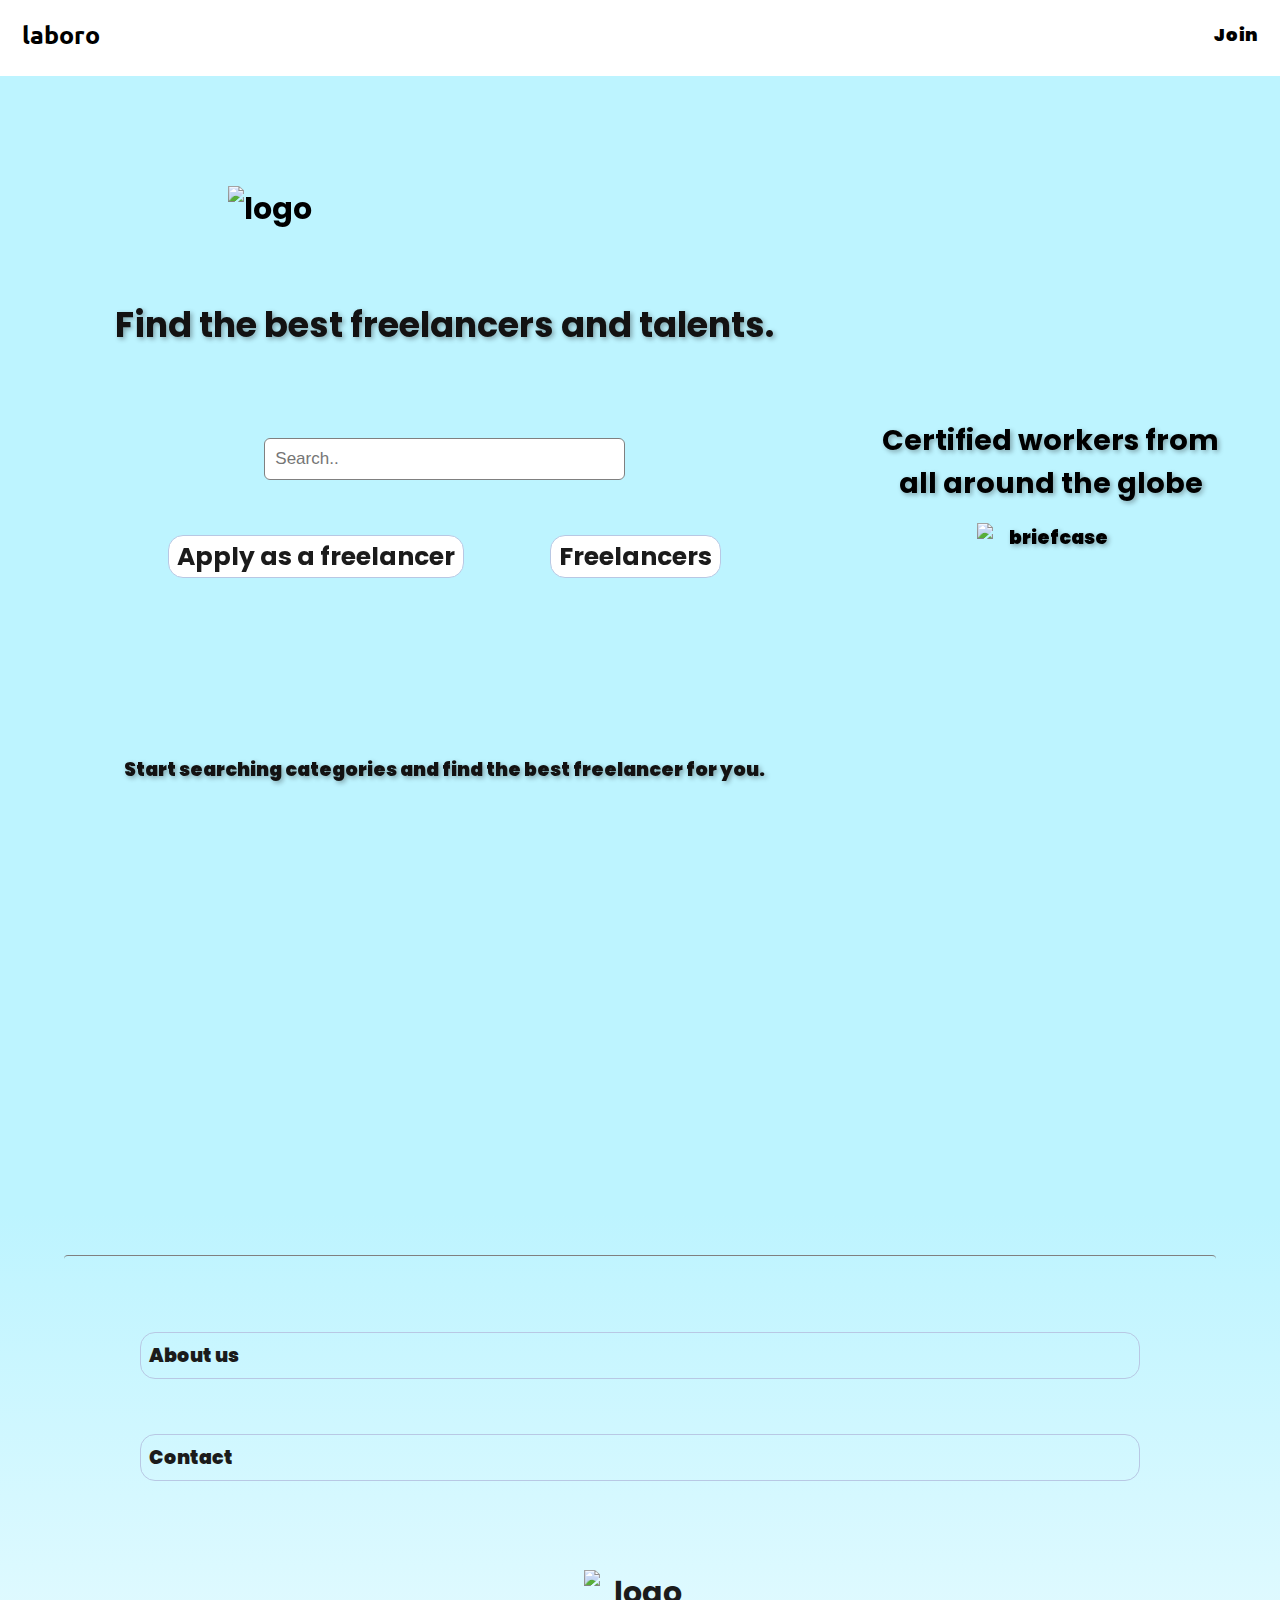
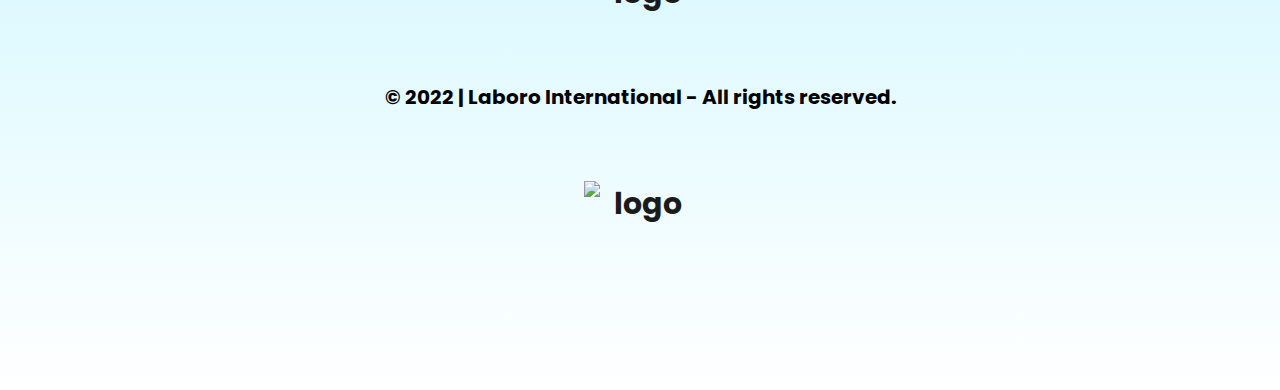
==== index.html @ 12603d4f "Commit n°4 - Major changes - Últimos retoques y añadidos animados" ====
<!DOCTYPE html>
<html lang="en">
<head>
    <meta charset="UTF-8">
    <meta http-equiv="X-UA-Compatible" content="IE=edge">
    <meta name="viewport" content="width=device-width, initial-scale=1.0">
    <link rel="stylesheet" href="./estilos/estilo.css">
    <link href="https://unpkg.com/aos@2.3.1/dist/aos.css" rel="stylesheet">
    <title>Document</title>
</head>
<body>



        <header class="header">
            <nav>
                <ul>
                <li>
                    <a href="index.html" class="logo">laboro</a>
                </li>
               <!-- Enlace interno 'ir al Footer' eliminado por temas estéticos y de comodidad. -->
               <div class="header-right">
                <li>
                     <a class="join" href="./page sections/join.html">Join</a>
                </li>
               </div>
               </ul> 

           </nav>
        </header>

<div class="contenedor">
            
        <main class="contenido">


            
            <figure data-aos="fade-right"
            data-aos-easing="linear"
            data-aos-duration="1100">
            
                <img class="logoLaboro" src="./images/noname.png" alt="logo">
  
           </figure>
  


            <h1 data-aos="fade-right"
            data-aos-easing="linear"
            data-aos-duration="1650" class="mainText">Find the best freelancers and talents. </h1>



            <div data-aos="fade-right"
            data-aos-easing="linear"
            data-aos-duration="1950">

                <form class="searchbar" action="action_page.php">
                <input type="text" placeholder="Search.." name="search">
                </form>

            </div>


            <div class="align-one">
                <div data-aos="fade-right"
                data-aos-easing="linear"
                data-aos-duration="2450" class="mainButtons">

                    <nav>
                        <ul>

                             <li>
                             <a class="hiring" href="./page sections/signup.html">Apply as a freelancer</a>
                             </li>
                             <li>
                             <a class="freelancers" href="./page sections/freelancers.html">Freelancers</a>
                             </li>

                        </ul>

                    </nav>

            </div>




            <p data-aos="fade-down"
            data-aos-easing="linear"
            data-aos-duration="1000" class="textAreaSearchBar">
    
                Start searching categories and find the best freelancer for you.

             </p>

        </main>

    
        <aside class="sidebar">
            <h2 data-aos="fade-down"
            data-aos-easing="linear"
            data-aos-duration="1500">Certified workers from all around the globe</h2>

            <img data-aos="fade-zoom-in"
            data-aos-easing="ease-in-back"
            data-aos-delay="1100"
            data-aos-offset="0" class="sidebarPng" src="./images/sidebar.index.png.png" alt="briefcase">

        </aside>

        <div data-aos="fade-up"
        data-aos-duration="1400" class="widgets widget-1"> <h3 class="widgetTitles">Find</h3> 

        <h4 class="widgetTexts">All kinds of professionals are enlisted in our community, so you can find them anytime!</h4>
        
            <img class="widgetIcons" src="./images/search.png" alt="search.icon">

        </div>


        <div data-aos="fade-up"
        data-aos-duration="1600" class="widgets widget-2"> <h3 class="widgetTitles">Work</h3> 
        
        <h4 class="widgetTexts">In our community we present to you any job offer posted by our members, apply and find the job of your dreams!</h4>
            <img class="widgetIcons" src="./images/work.png" alt="work.icon">
        
        </div>

        <div data-aos="fade-up" 
        data-aos-duration="1800" class="widgets widget-3"> <h3 class="widgetTitles">Contract</h3> 
        
        <h4 class="widgetTexts">Start looking for anyone you want to hire in our categories. Everyone's listing their capabilities for you to check!</h4>
            <img class="widgetIcons" src="./images/contract.png" alt="contract.icon">

        </div>



        <footer class="footer">

            <nav>
    
                <ul>
                    <li>
                        <a href="./page sections/about.html">About us</a>
                    </li>
                    <li>
                        <a href="./page sections/contact.html">Contact</a>
                    </li>
                </ul>
            </nav>
       
    
        <a href="./page sections/join.html"><img class="logoFooter" src="./images/logofooter.png" alt="logo footer"></a>
    
        <p class="footerCompany">© 2022 | Laboro International - All rights reserved. </p>
    
                        <!-- Enlace interactivo -->
    
        <a href="https://www.coderhouse.com"><img class="logoFooter" src="./images/logocoder.png" alt="logo coder"></a>
    
    </footer>

    </div>

<!-- SCRIPTS ANIMACIONES -->
    
    <script src="https://unpkg.com/aos@2.3.1/dist/aos.js"></script>
    <script>
      AOS.init();
    </script>

</body>
</html>
---- estilos/estilo.css ----
@import url('https://fonts.googleapis.com/css2?family=Poppins:wght@100&family=Ubuntu:wght@300&display=swap');

* {
    margin: 0;
    padding: 0;
}



body {
    background: rgb(255, 255, 255);
    background: linear-gradient(0deg, rgba(255, 255, 255, 1) 0%, rgba(189, 244, 255, 1) 39%, rgba(189, 244, 255, 1) 87%);
    font-family: 'Poppins', sans-serif;
    font-weight: bolder;
}



/* GRIDS BASE INDEX */

.contenedor {
    width: 90%;
    max-width: 1500px;
    margin: 20px auto;
    display: grid;
    grid-gap: 20px;
    grid-template-columns: repeat(3, 1fr);
    grid-template-rows: repeat(5, auto);

    grid-template-areas: "header header header"
        "contenido contenido contenido"
        "sidebar sidebar sidebar"
        "widget-1 widget-2 widget-3"
        "footer footer footer";

}

/* ÁREA PERSONALIZACIÓN GENERAL */

.contenedor>div,
.contenedor .sidebar,
.contenedor .footer,
.contenedor .contenido {
    background: white;
    padding: 20px;
    border-radius: 4px;
}

a {
    text-decoration: none;
    color: rgb(27, 27, 27);
}

li {
    display: inline-block;
    list-style-type: none;
}

/* ÁREA PERSONALIZACIÓN HEADER */

.header {
    background: #ffffff;
    color: rgb(0, 0, 0);
    position: sticky;

}




.header a {
    float: left;
    color: black;
    text-align: center;
    padding: 12px;
    text-decoration: none;
    font-family: 'Poppins', sans-serif;
    font-weight: bolder;
    font-size: 18px;
    line-height: 25px;
    border-radius: 4px;
    transition-duration: 0.4s;
}

.header a.logo {
    font-family: 'Ubuntu', sans-serif;
    font-size: 25px;
    font-weight: bolder;
}

.header a.join:hover {
    background-color: #ddd;
    color: black;
}

.header-right {
    float: right;
}


header nav ul li a {
    text-decoration: none;
    font-size: 20px;
    color: black;
    padding: 30px;
    margin: 10px;
    position: sticky;
}

header nav ul li {
    display: inline-block;
    background-color: white
}


/* ÁREA PERSONALIZACIÓN CONTENIDO */

.contenedor .contenido {
    grid-area: contenido;
    background: none;
}

.mainText {
    font-size: 35px;
    color: rgb(19, 18, 18);
    font-family: 'Poppins', sans-serif;
    padding: 15px;
    margin-top: 5%;
    margin-bottom: 10%;
    text-align: center;
    text-shadow: 2px 2px 5px rgba(0, 0, 0, 0.329);
}

.textAreaSearchBar {
    color: rgb(19, 18, 18);
    padding: 15px;
    font-family: 'Poppins', sans-serif;
    font-size: 19px;
    font-weight: 900;
    margin-bottom: 5%;
    margin-top: 7%;
    text-align: center;
    text-shadow: 2px 2px 5px rgba(0, 0, 0, 0.329);


}

main nav div ul li a {
    text-decoration: none;
}

.logoLaboro {
    margin-top: 7%;
    margin-bottom: 7%;
    margin-left: auto;
    margin-right: auto;
    display: block;
    width: 30%;
}


form.searchbar input[type=text] {
    padding: 10px;
    font-size: 17px;
    border: 1px solid grey;
    width: 30%;
    background: #ffffff;
    margin-left: auto;
    margin-right: auto;
    display: block;
}

.freelancers {
    background-color: #ffffff;
    text-align: center;
    padding: 8px;
    text-decoration: none;
    font-size: 25px;
    line-height: 25px;
    border: 1px solid rgb(184, 200, 228);
    border-radius: 15px;
    margin: 40px;
    display: flex;
    transition-duration: 0.4s;
}

.hiring {
    background-color: #ffffff;
    text-align: center;
    padding: 8px;
    text-decoration: none;
    font-size: 25px;
    line-height: 25px;
    border: 1px solid rgb(184, 200, 228);
    border-radius: 15px;
    margin: 40px;
    display: flex;
    transition-duration: 0.4s;
}

.freelancers:hover {
    background-color: rgb(210, 211, 226);
    color: black;
}

.hiring:hover {
    background-color: rgb(210, 211, 226);
    color: black;
}

.mainButtons {
    list-style-type: none;
    font-size: 27px;
    color: rgb(24, 23, 23);
    font-family: 'Poppins', sans-serif;
    padding-bottom: 10%;
    text-align: center;
    margin-top: 2%;
    font-weight: bold;
    display: flex;
    justify-content: center;
    flex-direction: column;

}

.about {
    font-size: 24px;
}


/* ÁREA PERSONALIZACIÓN SIDEBAR */


.contenedor .sidebar {
    background: none;
    text-align: center;
    display: flex;
    align-items: center;
    justify-content: center;
    flex-direction: column;
    min-height: 100px;
    grid-area: sidebar;
    font-family: 'Poppins', sans-serif;
    font-size: 19px;
    font-weight: 900;
    text-shadow: 2px 2px 5px rgba(0, 0, 0, 0.329);

}

.sidebarPng {
    display: block;
    width: 40%;
    margin-bottom: 0;
    align-self: center;
    margin-top: 5%;
}


/* ÁREA PERSONALIZACIÓN WIDGETS */

.contenedor .widget-1,
.contenedor .widget-2,
.contenedor .widget-3 {
    background: #ffffff98;
    color: rgb(255, 255, 255);
    height: 320px;
    text-align: center;
    display: flex;
    align-items: center;
    justify-content: center;
    flex-direction: column;
    font-family: 'Poppins', sans-serif;
    font-size: 19px;
    font-weight: 900;
    text-shadow: 2px 2px 5px rgba(0, 0, 0, 0.329);
    transition-duration: 0.7s;
    


}

.contenedor .widget-1 {
    background: #f56ad9;

}

.contenedor .widget-2 {
    background: #81f081;

}

.contenedor .widget-3 {
    background: #cec437;

}

.contenedor .widgetTexts{
    margin-bottom: 30px;
}

.contenedor .widgetTitles{
    font-size: 50px;
}

.contenedor .widget-1 {
    grid-area: widget-1;
    display: flex;
    align-items: center;
    justify-content: center;
}

.contenedor .widget-2 {
    grid-area: widget-2;
    display: flex;
    align-items: center;
    justify-content: center;
}

.contenedor .widget-3 {
    grid-area: widget-3;
    display: flex;
    align-items: center;
    justify-content: center;
}





/* ÁREA PERSONALIZACIÓN FOOTER */

.contenedor .footer {
    grid-area: footer;
    background: none;
    border-top: gray 1px solid;
}

footer nav ul li {
    display: inline-block;
    list-style-type: none;
    font-size: 20px;
    color: gray;
    margin: 5%;
    font-family: 'Poppins', sans-serif;
    font-size: 19px;
    font-weight: 900;
    border: 1px solid rgb(184, 200, 228);
    padding: 8px;
    border-radius: 15px;
    display: flex;
    text-align: center;
    transition-duration: 0.4s;

}

footer nav ul li:hover {
    background-color: rgb(210, 211, 226);
    color: black;
    transform: scale(1);
}

footer {
    margin-bottom: 5%;
    display: flex;
    justify-content: center;
    flex-direction: column;
    text-align: center;
}

.footerCompany {
    text-align: center;
    font-size: 20px;
    padding: 20px;
    margin-top: 0px;
    margin-bottom: 15px;
}

.logoFooter {
    display: block;
    max-width: 10%;
    max-height: 40%;
    margin-left: auto;
    margin-right: auto;
    width: 100%;
    margin-bottom: 0;
    align-self: center;
    margin-top: 3%;
}

/* ÁREA PERSONALIZACIÓN FORMS, SEARCHBARS, CONTENEDORES, ETC */

input[type=text],
select,
textarea {
    width: 100%;
    padding: 20px;
    border: 1px solid #ccc;
    border-radius: 6px;
    box-sizing: border-box;
    margin-top: 6px;
    margin-bottom: 16px;
    font-size: 16px;
}

input[type=submit] {
    background-color: #449dd1;
    color: white;
    padding: 12px 20px;
    border: none;
    border-radius: 4px;
    transition-duration: 0.4s;
}

input[type=submit]:hover {
    background-color: #3a84af;
}


.container {
    /* All containers */
    border-radius: 5px;
    background-color: #f2f2f2;
    padding: 20px;
    text-align: center;
    margin: 7% 35%;
    box-shadow: 10px 10px 5px 1px rgba(0, 0, 0, 0.199);
}

.formsLabels {
    font-family: 'Poppins', sans-serif;
    font-weight: 900;
    font-size: 32px;
}

.textForms {
    color: rgb(19, 18, 18);
    padding: 15px;
    margin-bottom: 0;
    margin-top: 5%;
    text-align: center;
    text-shadow: 2px 2px 5px rgba(0, 0, 0, 0.329);
}

/* Searchbar Style */



form.searchbar input[type=text] {
    padding: 10px;
    font-size: 17px;
    border: 1px solid grey;
    width: 50%;
    background: #ffffff;
    margin-left: auto;
    margin-right: auto;
    display: block;
}

/* Join style */

input[type=text],
input[type=password] {
    width: 100%;
    padding: 12px 20px;
    margin: 8px 0;
    display: inline-block;
    border: 1px solid #ccc;
    box-sizing: border-box;
}

button {
    background-color: #449dd1;
    color: white;
    padding: 14px 20px;
    margin: 8px 0;
    border: 1px solid #449dd1;
    border-radius: 5px;
    width: 100%;
    transition-duration: 0.4s;
}

button:hover {
    opacity: 0.8;
}

.joinLabels {
    font-family: 'Poppins', sans-serif;
    font-size: 19px;
    font-weight: 900;
}

.remember {
    font-family: 'Poppins', sans-serif;
    font-size: 19px;
    font-weight: 900;
    align-self: center;
    margin-bottom: 10%;
}

.logoJoin,
.logoRegister {
    display: block;
    max-width: 20%;
    max-height: 40%;
    margin-left: auto;
    margin-right: auto;
    width: 50%;
    margin-bottom: 14%;
    align-self: center;
    margin-top: 3%;
}

.register,
.sign {
    text-decoration: underline 1px rgb(155, 155, 155);
}

.textLogin,
.textRegister {
    color: rgb(19, 18, 18);
    padding: 15px;
    margin-bottom: 5%;
    margin-top: 0;
    text-align: center;
    text-shadow: 2px 2px 5px rgba(0, 0, 0, 0.329);
    font-family: 'Poppins', sans-serif;
    font-size: 19px;
    font-weight: 900;
}


/* Register style */

.registerLabel {
    font-family: 'Poppins', sans-serif;
    font-size: 19px;
    font-weight: 900;
    font-style: normal;
}


/* MEDIA QUERIES INDEX*/


/* Mobile */

@media (max-width: 768px) {

    .contenedor {
        grid-template-areas: "header header header"
            "contenido contenido contenido"
            "sidebar sidebar sidebar"
            "widget-1 widget-1 widget-1"
            "widget-2 widget-2 widget-2"
            "widget-3 widget-3 widget-3"
            "footer footer footer";

        font-size: 30px;


    }


    .widgetIcons {
        width: 20%;
    }

}

/* Tablet */

@media (min-width: 769px) and (max-width: 1023px) {

    .contenedor {
        grid-template-areas: "header header header"
            "contenido contenido contenido"
            "sidebar sidebar sidebar"
            "widget-1 widget-2 widget-3"
            "footer footer footer";

        font-size: 30px;
    }



    .indexSidebarPng {
        width: 30%;
    }




    .widgetIcons {
        width: 60%;
    }


}

/* pc */

@media screen and (min-width: 1024px) {

    .contenedor {
        grid-template-columns: repeat(3, 3fr);

        grid-template-areas: "header header header"
            "contenido contenido sidebar"
            "widget-1 widget-2 widget-3"
            "footer footer footer";

        font-size: 30px;
    }



    .contenedor .sidebar {
        width: 100%;


    }



    .logoLaboro {
        width: 60%;
    }

    .widgetIcons {
        width: 20%;
    }


}
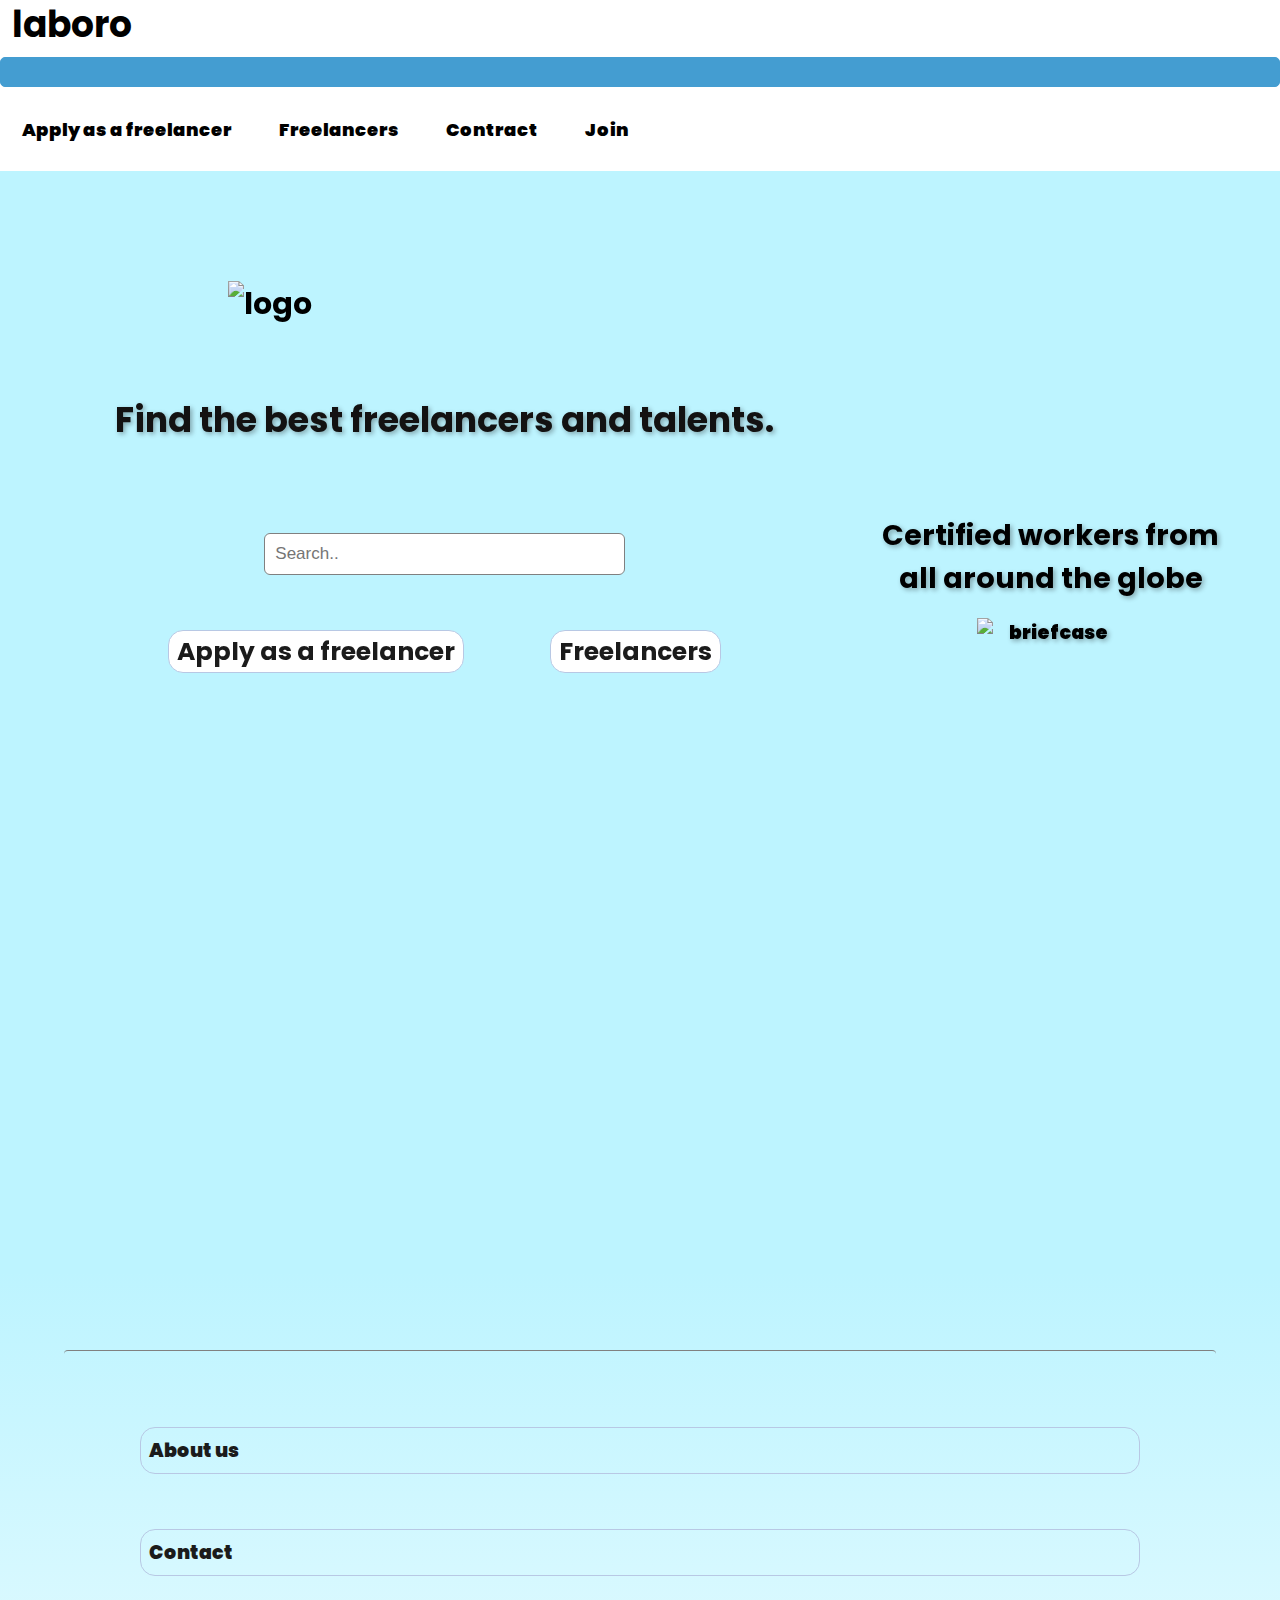
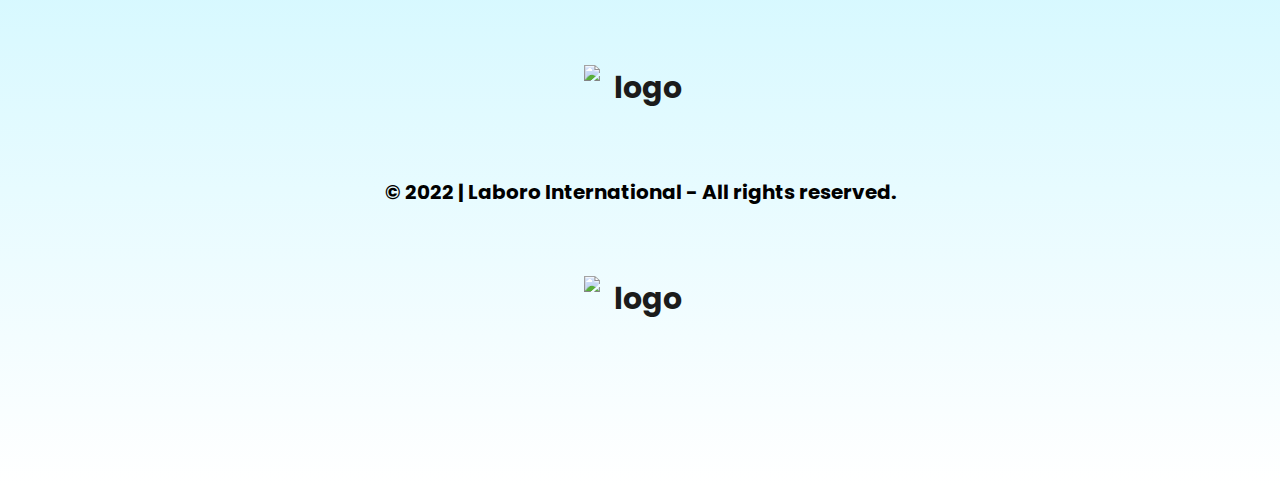
==== commit 8717e54c: "Fixes 2 - Ruteo adicional" ====
--- a/index.html
+++ b/index.html
@@ -4,6 +4,8 @@
     <meta charset="UTF-8">
     <meta http-equiv="X-UA-Compatible" content="IE=edge">
     <meta name="viewport" content="width=device-width, initial-scale=1.0">
+    <!-- CDN BS -->
+    <link href="https://cdn.jsdelivr.net/npm/bootstrap@5.1.3/dist/css/bootstrap.min.css" rel="stylesheet" integrity="sha384-1BmE4kWBq78iYhFldvKuhfTAU6auU8tT94WrHftjDbrCEXSU1oBoqyl2QvZ6jIW3" crossorigin="anonymous">
     <link rel="stylesheet" href="./estilos/estilo.css">
     <link href="https://unpkg.com/aos@2.3.1/dist/aos.css" rel="stylesheet">
     <title>Document</title>
@@ -12,22 +14,32 @@
 
 
 
-        <header class="header">
-            <nav>
-                <ul>
-                <li>
-                    <a href="index.html" class="logo">laboro</a>
-                </li>
-               <!-- Enlace interno 'ir al Footer' eliminado por temas estéticos y de comodidad. -->
-               <div class="header-right">
-                <li>
-                     <a class="join" href="./page sections/join.html">Join</a>
-                </li>
-               </div>
-               </ul> 
-
-           </nav>
-        </header>
+  <header class="header">
+    <nav class="navbar navbar-expand-lg navbar-light bg-light">
+     <div class="container-fluid">
+       <a class="navbar-brand" href="index.html"><h1 class="logo">laboro</h1></a>
+       <button class="navbar-toggler" type="button" data-bs-toggle="collapse" data-bs-target="#navbarNav" aria-controls="navbarNav" aria-expanded="false" aria-label="Toggle navigation">
+         <span class="navbar-toggler-icon"></span>
+       </button>
+       <div class="collapse navbar-collapse" id="navbarNav">
+         <ul class="navbar-nav">
+           <li class="nav-item">
+             <a class="nav-link" href="./page_sections/signup.html">Apply as a freelancer</a>
+           </li>
+           <li class="nav-item">
+             <a class="nav-link" href="./page_sections/freelancers.html">Freelancers</a>
+           </li>
+           <li class="nav-item">
+            <a class="nav-link" href="./page_sections/hiring.html">Contract</a>
+           </li>
+           <li class="nav-item">
+            <a class="nav-link" href="./page_sections/join.html">Join</a>
+           </li>
+         </ul>
+       </div>
+     </div>
+   </nav>
+ </header>
 
 <div class="contenedor">
             
@@ -71,10 +83,10 @@
                         <ul>
 
                              <li>
-                             <a class="hiring" href="./page sections/signup.html">Apply as a freelancer</a>
+                             <a class="hiring" href="./page_sections/signup.html">Apply as a freelancer</a>
                              </li>
                              <li>
-                             <a class="freelancers" href="./page sections/freelancers.html">Freelancers</a>
+                             <a class="freelancers" href="./page_sections/freelancers.html">Freelancers</a>
                              </li>
 
                         </ul>
@@ -143,16 +155,16 @@
     
                 <ul>
                     <li>
-                        <a href="./page sections/about.html">About us</a>
+                        <a href="./page_sections/about.html">About us</a>
                     </li>
                     <li>
-                        <a href="./page sections/contact.html">Contact</a>
+                        <a href="./page_sections/contact.html">Contact</a>
                     </li>
                 </ul>
             </nav>
        
     
-        <a href="./page sections/join.html"><img class="logoFooter" src="./images/logofooter.png" alt="logo footer"></a>
+        <a href="./page_sections/join.html"><img class="logoFooter" src="./images/logofooter.png" alt="logo footer"></a>
     
         <p class="footerCompany">© 2022 | Laboro International - All rights reserved. </p>
     
@@ -171,5 +183,7 @@
       AOS.init();
     </script>
 
+<script src="https://cdn.jsdelivr.net/npm/bootstrap@5.1.3/dist/js/bootstrap.bundle.min.js" integrity="sha384-ka7Sk0Gln4gmtz2MlQnikT1wXgYsOg+OMhuP+IlRH9sENBO0LRn5q+8nbTov4+1p" crossorigin="anonymous"></script>
+
 </body>
 </html>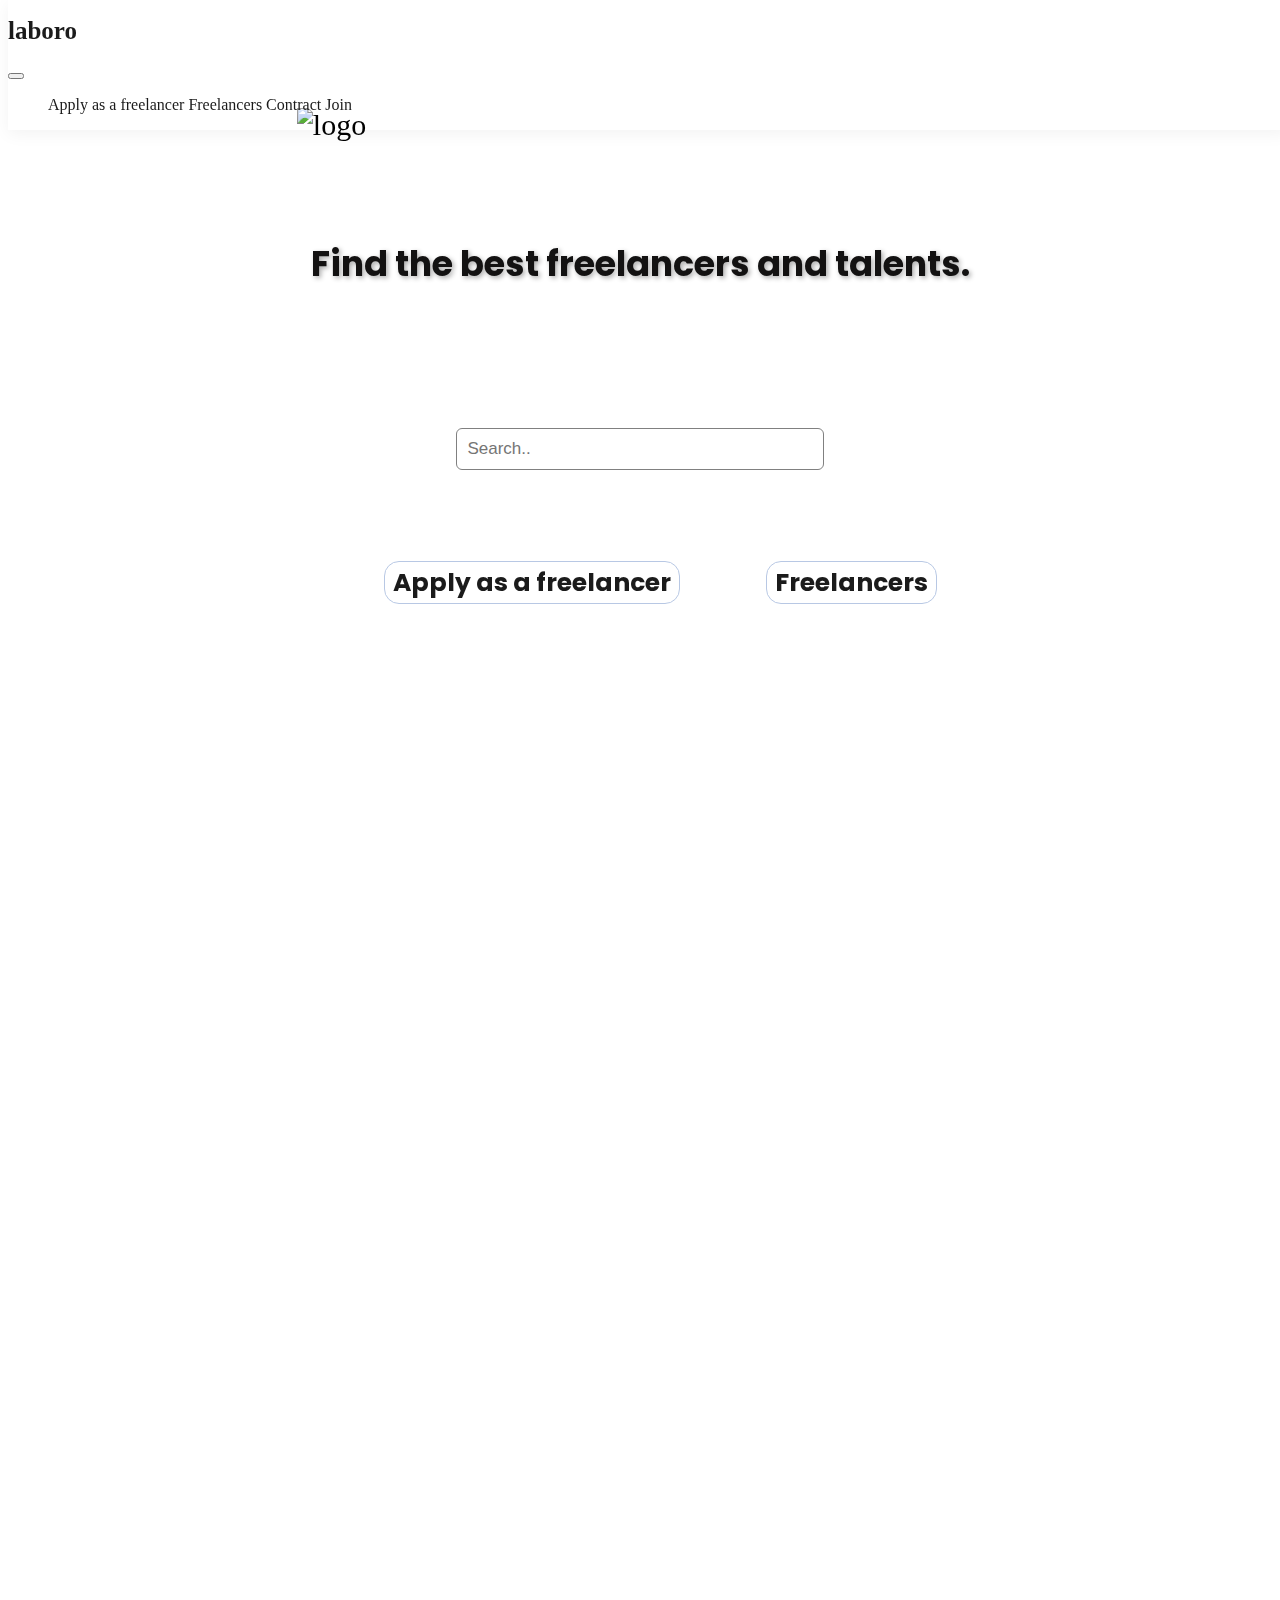
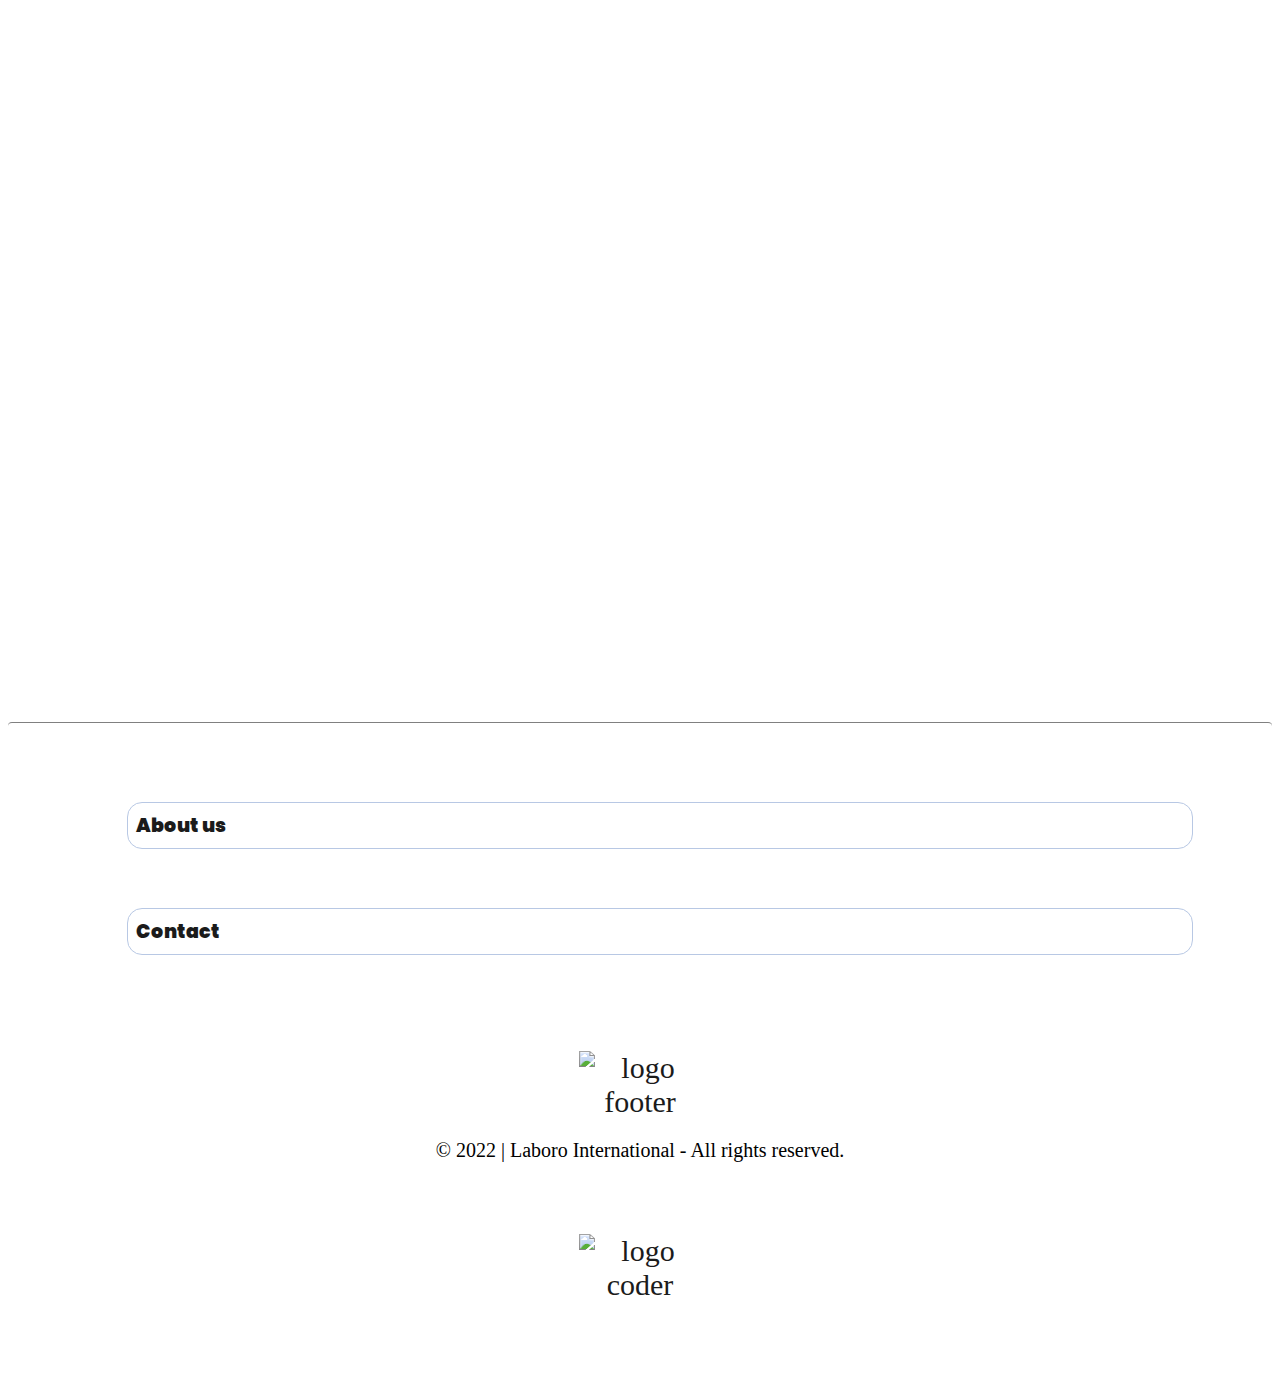
==== commit 22fab0e2: "Error" ====
--- a/index.html
+++ b/index.html
@@ -6,7 +6,7 @@
     <meta name="viewport" content="width=device-width, initial-scale=1.0">
     <!-- CDN BS -->
     <link href="https://cdn.jsdelivr.net/npm/bootstrap@5.1.3/dist/css/bootstrap.min.css" rel="stylesheet" integrity="sha384-1BmE4kWBq78iYhFldvKuhfTAU6auU8tT94WrHftjDbrCEXSU1oBoqyl2QvZ6jIW3" crossorigin="anonymous">
-    <link rel="stylesheet" href="./estilos/estilo.css">
+    <link rel="stylesheet" href="./estilos/style.css">
     <link href="https://unpkg.com/aos@2.3.1/dist/aos.css" rel="stylesheet">
     <title>Document</title>
 </head>
--- a/estilos/style.css
+++ b/estilos/style.css
@@ -0,0 +1,402 @@
+@charset "UTF-8";
+@import url("https://fonts.googleapis.com/css2?family=Poppins:wght@100&family=Ubuntu:wght@300&display=swap");
+@o .contenedor {
+  width: 90%;
+  max-width: 1500px;
+  margin: 20px auto;
+  display: grid;
+  grid-gap: 20px;
+  grid-template-columns: repeat(3, 1fr);
+  grid-template-rows: repeat(5, auto);
+  grid-template-areas: "header header header" "contenido contenido contenido" "sidebar sidebar sidebar" "widget-1 widget-2 widget-3" "footer footer footer";
+}
+/* ÁREA PERSONALIZACIÓN GENERAL */
+.contenedor > div,
+.contenedor .sidebar,
+.contenedor .footer,
+.contenedor .contenido {
+  padding: 20px;
+  border-radius: 4px;
+}
+
+a {
+  text-decoration: none;
+  color: rgb(27, 27, 27);
+}
+
+li {
+  display: inline-block;
+  list-style-type: none;
+}
+
+/* ÁREA PERSONALIZACIÓN HEADER */
+.header {
+  position: fixed;
+  top: 0;
+  z-index: 10;
+  width: 100%;
+  box-shadow: 0 4px 16px 0 rgba(0, 0, 0, 0.05);
+}
+
+.logo {
+  font-weight: bolder;
+  font-size: 25px;
+}
+
+h2 {
+  font-weight: bolder;
+}
+
+/* ÁREA PERSONALIZACIÓN CONTENIDO */
+.contenedor .contenido {
+  grid-area: contenido;
+  background: none;
+}
+
+.mainText {
+  font-size: 35px;
+  color: rgb(19, 18, 18);
+  font-family: "Poppins", sans-serif;
+  padding: 15px;
+  margin-top: 5%;
+  margin-bottom: 10%;
+  text-align: center;
+  text-shadow: 2px 2px 5px rgba(0, 0, 0, 0.329);
+  font-weight: bold;
+}
+
+.textAreaSearchBar {
+  color: rgb(19, 18, 18);
+  padding: 15px;
+  font-family: "Poppins", sans-serif;
+  font-size: 19px;
+  font-weight: 900;
+  margin-bottom: 5%;
+  margin-top: 7%;
+  text-align: center;
+  text-shadow: 2px 2px 5px rgba(0, 0, 0, 0.329);
+}
+
+main nav div ul li a {
+  text-decoration: none;
+}
+
+.logoLaboro {
+  margin-top: 7%;
+  margin-bottom: 7%;
+  margin-left: auto;
+  margin-right: auto;
+  display: block;
+  width: 30%;
+}
+
+form.searchbar input[type=text] {
+  padding: 10px;
+  font-size: 17px;
+  border: 1px solid grey;
+  width: 30%;
+  background: #ffffff;
+  margin-left: auto;
+  margin-right: auto;
+  display: block;
+}
+
+.freelancers {
+  background-color: #ffffff;
+  text-align: center;
+  padding: 8px;
+  text-decoration: none;
+  font-size: 25px;
+  line-height: 25px;
+  border: 1px solid rgb(184, 200, 228);
+  border-radius: 15px;
+  margin: 40px;
+  display: flex;
+  transition-duration: 0.4s;
+}
+
+.hiring {
+  background-color: #ffffff;
+  text-align: center;
+  padding: 8px;
+  text-decoration: none;
+  font-size: 25px;
+  line-height: 25px;
+  border: 1px solid rgb(184, 200, 228);
+  border-radius: 15px;
+  margin: 40px;
+  display: flex;
+  transition-duration: 0.4s;
+}
+
+.freelancers:hover {
+  background-color: rgb(210, 211, 226);
+  color: black;
+}
+
+.hiring:hover {
+  background-color: rgb(210, 211, 226);
+  color: black;
+}
+
+.mainButtons {
+  list-style-type: none;
+  font-size: 27px;
+  color: rgb(24, 23, 23);
+  font-family: "Poppins", sans-serif;
+  padding-bottom: 10%;
+  text-align: center;
+  margin-top: 2%;
+  font-weight: bold;
+  display: flex;
+  justify-content: center;
+  flex-direction: column;
+}
+
+.about {
+  font-size: 24px;
+  margin-bottom: 5%;
+}
+
+.carouselContainer {
+  text-shadow: 4px 2px 5px rgba(0, 0, 0, 0.329);
+}
+
+/* ÁREA PERSONALIZACIÓN SIDEBAR */
+.contenedor .sidebar {
+  background: none;
+  text-align: center;
+  display: flex;
+  align-items: center;
+  justify-content: center;
+  flex-direction: column;
+  min-height: 100px;
+  grid-area: sidebar;
+  font-family: "Poppins", sans-serif;
+  font-size: 19px;
+  font-weight: 900;
+  text-shadow: 2px 2px 5px rgba(0, 0, 0, 0.329);
+}
+
+.sidebarPng {
+  display: block;
+  width: 40%;
+  margin-bottom: 0;
+  align-self: center;
+  margin-top: 5%;
+}
+
+/* ÁREA PERSONALIZACIÓN WIDGETS */
+.contenedor .widget-1,
+.contenedor .widget-2,
+.contenedor .widget-3 {
+  background: rgba(255, 255, 255, 0.5960784314);
+  color: rgb(255, 255, 255);
+  height: 320px;
+  text-align: center;
+  display: flex;
+  align-items: center;
+  justify-content: center;
+  flex-direction: column;
+  font-family: "Poppins", sans-serif;
+  font-size: 19px;
+  font-weight: 900;
+  text-shadow: 2px 2px 5px rgba(0, 0, 0, 0.329);
+  transition-duration: 0.7s;
+}
+
+.contenedor .widget-1 {
+  background: #f56ad9;
+}
+
+.contenedor .widget-2 {
+  background: #81f081;
+}
+
+.contenedor .widget-3 {
+  background: #cec437;
+}
+
+.contenedor .widgetTexts {
+  margin-bottom: 30px;
+}
+
+.contenedor .widgetTitles {
+  font-size: 50px;
+}
+
+.contenedor .widget-1 {
+  grid-area: widget-1;
+  display: flex;
+  align-items: center;
+  justify-content: center;
+}
+
+.contenedor .widget-2 {
+  grid-area: widget-2;
+  display: flex;
+  align-items: center;
+  justify-content: center;
+}
+
+.contenedor .widget-3 {
+  grid-area: widget-3;
+  display: flex;
+  align-items: center;
+  justify-content: center;
+}
+
+/* ÁREA PERSONALIZACIÓN FOOTER */
+.contenedor .footer {
+  grid-area: footer;
+  background: none;
+  border-top: gray 1px solid;
+}
+
+footer nav ul li {
+  display: inline-block;
+  list-style-type: none;
+  font-size: 20px;
+  color: gray;
+  margin: 5%;
+  font-family: "Poppins", sans-serif;
+  font-size: 19px;
+  font-weight: 900;
+  border: 1px solid rgb(184, 200, 228);
+  padding: 8px;
+  border-radius: 15px;
+  display: flex;
+  text-align: center;
+  transition-duration: 0.4s;
+}
+
+footer nav ul li:hover {
+  background-color: rgb(210, 211, 226);
+  color: black;
+  transform: scale(1);
+}
+
+footer {
+  margin-bottom: 5%;
+  display: flex;
+  justify-content: center;
+  flex-direction: column;
+  text-align: center;
+}
+
+.footerCompany {
+  text-align: center;
+  font-size: 20px;
+  padding: 20px;
+  margin-top: 0px;
+  margin-bottom: 15px;
+}
+
+.logoFooter {
+  display: block;
+  max-width: 10%;
+  max-height: 40%;
+  margin-left: auto;
+  margin-right: auto;
+  width: 100%;
+  margin-bottom: 0;
+  align-self: center;
+  margin-top: 3%;
+}
+
+/* ÁREA PERSONALIZACIÓN FORMS, SEARCHBARS, CONTENEDORES, ETC */
+input[type=text],
+select,
+textarea {
+  width: 100%;
+  padding: 20px;
+  border: 1px solid #ccc;
+  border-radius: 6px;
+  box-sizing: border-box;
+  margin-top: 6px;
+  margin-bottom: 16px;
+  font-size: 16px;
+}
+
+input[type=submit] {
+  background-color: #449dd1;
+  color: white;
+  padding: 12px 20px;
+  border: none;
+  border-radius: 4px;
+  transition-duration: 0.4s;
+}
+
+input[type=submit]:hover {
+  background-color: #3a84af;
+}
+
+.container {
+  /* All containers */
+  border-radius: 5px;
+  background-color: #f2f2f2;
+  padding: 20px;
+  margin-top: 10%;
+  box-shadow: 10px 10px 5px 1px rgba(0, 0, 0, 0.199);
+}
+
+.textLogin,
+.textRegister {
+  color: rgb(19, 18, 18);
+  padding: 15px;
+  margin-bottom: 5%;
+  margin-top: 5%;
+  text-align: center;
+  text-shadow: 2px 2px 5px rgba(0, 0, 0, 0.329);
+  font-family: "Poppins", sans-serif;
+  font-size: 30px;
+  font-weight: 900;
+}
+
+/* MEDIA QUERIES INDEX*/
+/* Mobile */
+@media (max-width: 768px) {
+  .contenedor {
+    grid-template-areas: "header header header" "contenido contenido contenido" "sidebar sidebar sidebar" "widget-1 widget-1 widget-1" "widget-2 widget-2 widget-2" "widget-3 widget-3 widget-3" "footer footer footer";
+    font-size: 30px;
+  }
+
+  .widgetIcons {
+    width: 20%;
+  }
+}
+/* Tablet */
+@media (min-width: 769px) and (max-width: 1023px) {
+  .contenedor {
+    grid-template-areas: "header header header" "contenido contenido contenido" "sidebar sidebar sidebar" "widget-1 widget-2 widget-3" "footer footer footer";
+    font-size: 15px;
+  }
+
+  .indexSidebarPng {
+    width: 30%;
+  }
+
+  .widgetIcons {
+    width: 30%;
+  }
+}
+/* pc */
+@media screen and (min-width: 1024px) {
+  .contenedor {
+    grid-template-columns: repeat(3, 3fr);
+    grid-template-areas: "header header header" "contenido contenido sidebar" "widget-1 widget-2 widget-3" "footer footer footer";
+    font-size: 30px;
+  }
+
+  .contenedor .sidebar {
+    width: 100%;
+  }
+
+  .logoLaboro {
+    width: 60%;
+  }
+
+  .widgetIcons {
+    width: 20%;
+  }
+}/*# sourceMappingURL=style.css.map */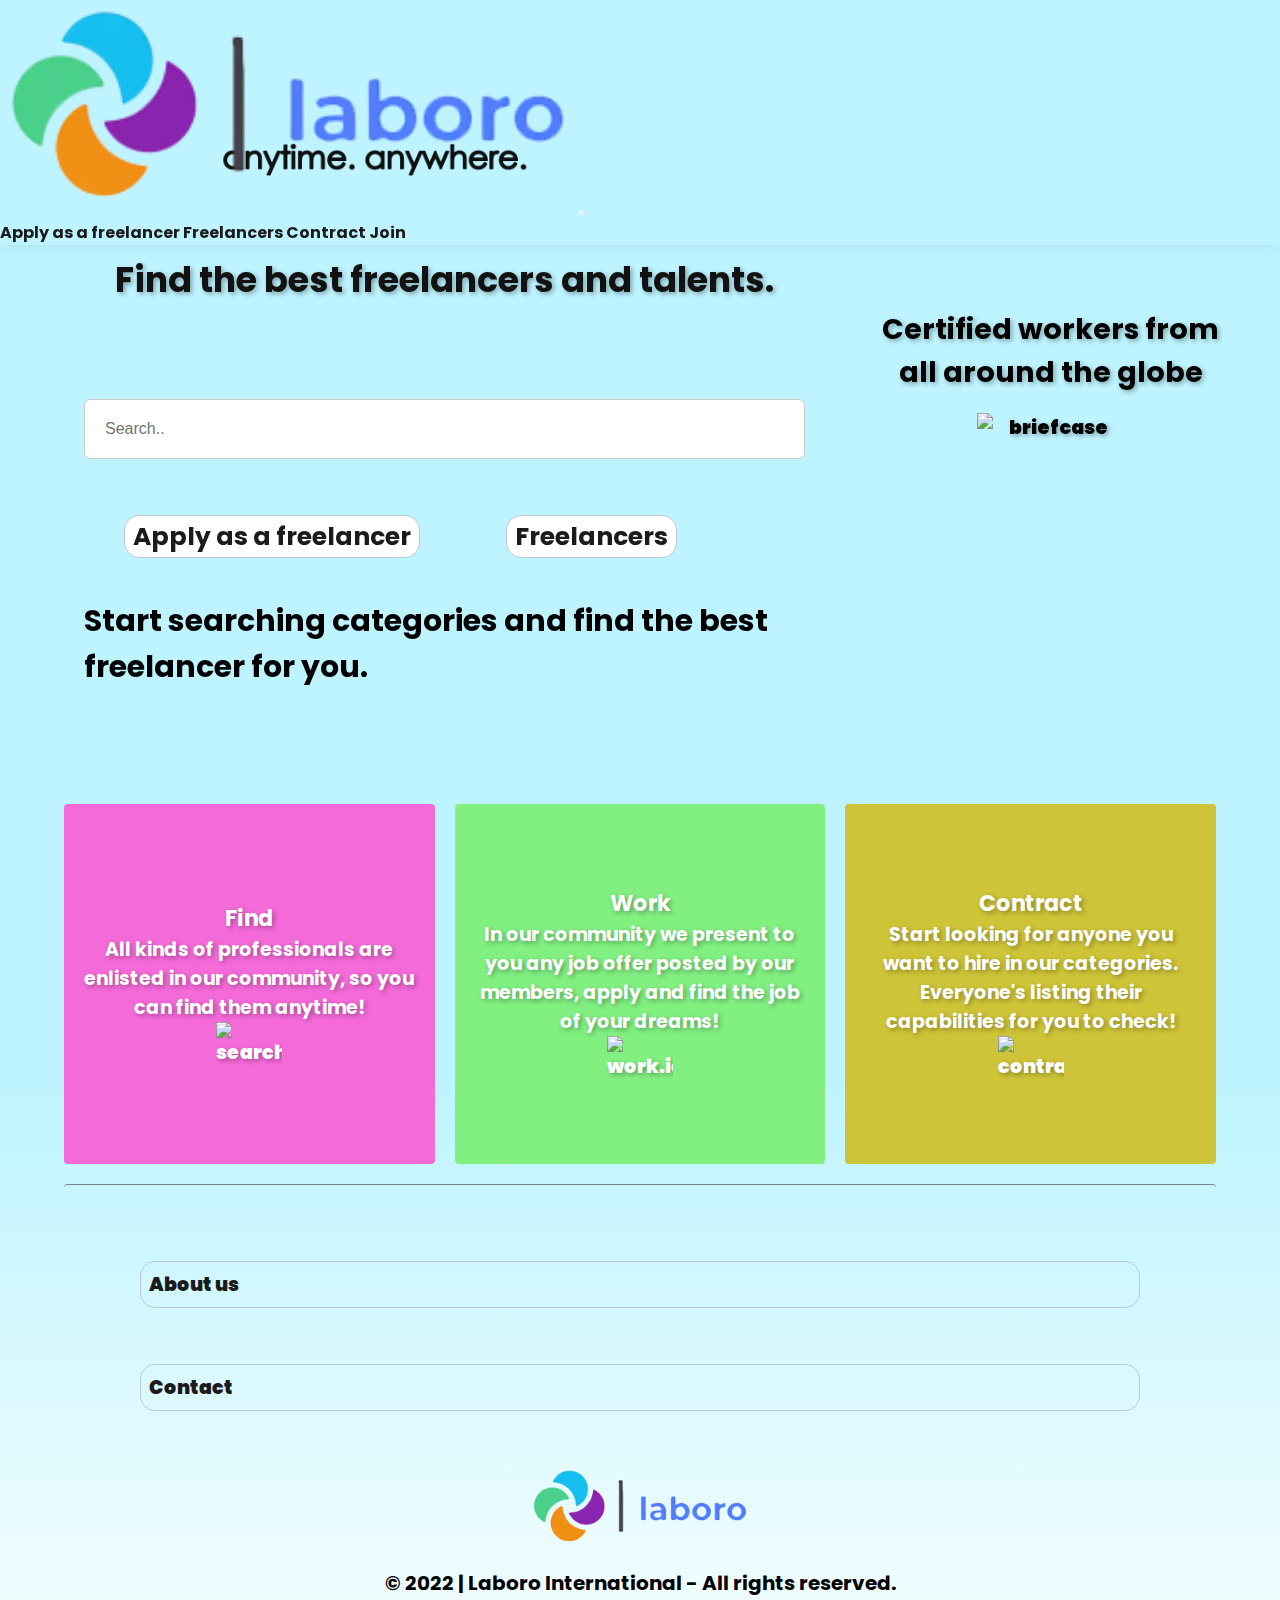
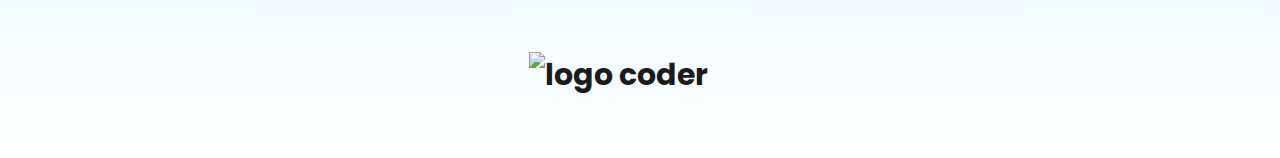
==== commit 0162ee18: "test 2" ====
--- a/index.html
+++ b/index.html
@@ -17,11 +17,12 @@
   <header class="header">
     <nav class="navbar navbar-expand-lg navbar-light bg-light">
      <div class="container-fluid">
-       <a class="navbar-brand" href="index.html"><h1 class="logo">laboro</h1></a>
+       <a class="navbar-brand" href="index.html"><img class="logo" src="./images/logo.png" alt="logo"></a>
        <button class="navbar-toggler" type="button" data-bs-toggle="collapse" data-bs-target="#navbarNav" aria-controls="navbarNav" aria-expanded="false" aria-label="Toggle navigation">
          <span class="navbar-toggler-icon"></span>
        </button>
        <div class="collapse navbar-collapse" id="navbarNav">
+        <div class="d-flex flex-row-reverse">
          <ul class="navbar-nav">
            <li class="nav-item">
              <a class="nav-link" href="./page_sections/signup.html">Apply as a freelancer</a>
@@ -36,6 +37,7 @@
             <a class="nav-link" href="./page_sections/join.html">Join</a>
            </li>
          </ul>
+        </div>
        </div>
      </div>
    </nav>
@@ -154,17 +156,17 @@
             <nav>
     
                 <ul>
-                    <li>
+                    <li class="footerNav">
                         <a href="./page_sections/about.html">About us</a>
                     </li>
-                    <li>
+                    <li class="footerNav">
                         <a href="./page_sections/contact.html">Contact</a>
                     </li>
                 </ul>
             </nav>
        
     
-        <a href="./page_sections/join.html"><img class="logoFooter" src="./images/logofooter.png" alt="logo footer"></a>
+        <a href="./page_sections/join.html"><img class="logoFooter" src="./images/logo.png" alt="logo footer"></a>
     
         <p class="footerCompany">© 2022 | Laboro International - All rights reserved. </p>
     
--- a/estilos/style.css
+++ b/estilos/style.css
@@ -1,6 +1,73 @@
 @charset "UTF-8";
 @import url("https://fonts.googleapis.com/css2?family=Poppins:wght@100&family=Ubuntu:wght@300&display=swap");
-@o .contenedor {
+* {
+  margin: 0;
+  padding: 0;
+}
+
+body {
+  background: linear-gradient(0deg, rgb(255, 255, 255) 0%, rgb(189, 244, 255) 39%, rgb(189, 244, 255) 87%);
+  font-family: "Poppins", sans-serif;
+  font-weight: bolder;
+}
+
+/* ÁREA PERSONALIZACIÓN GENERAL */
+.contenedor > div,
+.contenedor .sidebar,
+.contenedor .footer,
+.contenedor .contenido {
+  padding: 20px;
+  border-radius: 4px;
+}
+
+a {
+  text-decoration: none;
+  color: rgb(27, 27, 27);
+}
+
+li {
+  display: inline-block;
+  list-style-type: none;
+}
+
+/*MAPS*/
+.btn--twitter {
+  background-color: #55aCee;
+}
+
+.btn--facebook {
+  background-color: #3a5795;
+}
+
+.btn--instagram {
+  background-color: rgba(204, 34, 85, 0.9333333333);
+}
+
+/*EXTEND*/
+.redSocial, .redsocial--sample, .redsocial--social {
+  border: 3px solid aquamarine;
+  background-color: crimson;
+}
+
+.redsocial--social {
+  color: white;
+  border-radius: 10px;
+}
+
+.redsocial--sample {
+  font-size: large;
+  color: #3a5795;
+}
+
+/*MIXIN*/
+.my_mixin {
+  height: 60px;
+  width: 600px;
+  background-color: lightgoldenrodyellow;
+}
+
+/* GRIDS BASE INDEX */
+.contenedor {
   width: 90%;
   max-width: 1500px;
   margin: 20px auto;
@@ -10,24 +77,6 @@
   grid-template-rows: repeat(5, auto);
   grid-template-areas: "header header header" "contenido contenido contenido" "sidebar sidebar sidebar" "widget-1 widget-2 widget-3" "footer footer footer";
 }
-/* ÁREA PERSONALIZACIÓN GENERAL */
-.contenedor > div,
-.contenedor .sidebar,
-.contenedor .footer,
-.contenedor .contenido {
-  padding: 20px;
-  border-radius: 4px;
-}
-
-a {
-  text-decoration: none;
-  color: rgb(27, 27, 27);
-}
-
-li {
-  display: inline-block;
-  list-style-type: none;
-}
 
 /* ÁREA PERSONALIZACIÓN HEADER */
 .header {
@@ -37,14 +86,8 @@
   width: 100%;
   box-shadow: 0 4px 16px 0 rgba(0, 0, 0, 0.05);
 }
-
-.logo {
-  font-weight: bolder;
-  font-size: 25px;
-}
-
-h2 {
-  font-weight: bolder;
+.header .logo {
+  width: 45%;
 }
 
 /* ÁREA PERSONALIZACIÓN CONTENIDO */
@@ -52,8 +95,7 @@
   grid-area: contenido;
   background: none;
 }
-
-.mainText {
+.contenedor .contenido .mainText {
   font-size: 35px;
   color: rgb(19, 18, 18);
   font-family: "Poppins", sans-serif;
@@ -64,33 +106,19 @@
   text-shadow: 2px 2px 5px rgba(0, 0, 0, 0.329);
   font-weight: bold;
 }
-
-.textAreaSearchBar {
+.contenedor .contenido .mainText .textAreaSearchBar {
   color: rgb(19, 18, 18);
   padding: 15px;
   font-family: "Poppins", sans-serif;
   font-size: 19px;
   font-weight: 900;
   margin-bottom: 5%;
-  margin-top: 7%;
+  margin-top: 30%;
+  margin-left: 20%;
   text-align: center;
   text-shadow: 2px 2px 5px rgba(0, 0, 0, 0.329);
 }
-
-main nav div ul li a {
-  text-decoration: none;
-}
-
-.logoLaboro {
-  margin-top: 7%;
-  margin-bottom: 7%;
-  margin-left: auto;
-  margin-right: auto;
-  display: block;
-  width: 30%;
-}
-
-form.searchbar input[type=text] {
+.contenedor .contenido .mainText .textAreaSearchBar form.searchbar input[type=text] {
   padding: 10px;
   font-size: 17px;
   border: 1px solid grey;
@@ -100,8 +128,18 @@
   margin-right: auto;
   display: block;
 }
-
-.freelancers {
+.contenedor .contenido .mainText .textAreaSearchBar form.searchbar input[type=text] form.searchbar input[type=text] {
+  padding: 10px;
+  font-size: 17px;
+  border: 1px solid grey;
+  background: #ffffff;
+  margin-left: auto;
+  margin-right: auto;
+  display: block;
+}
+
+.freelancers,
+.hiring {
   background-color: #ffffff;
   text-align: center;
   padding: 8px;
@@ -113,53 +151,32 @@
   margin: 40px;
   display: flex;
   transition-duration: 0.4s;
-}
-
-.hiring {
-  background-color: #ffffff;
-  text-align: center;
-  padding: 8px;
-  text-decoration: none;
-  font-size: 25px;
-  line-height: 25px;
-  border: 1px solid rgb(184, 200, 228);
-  border-radius: 15px;
-  margin: 40px;
-  display: flex;
-  transition-duration: 0.4s;
-}
-
-.freelancers:hover {
-  background-color: rgb(210, 211, 226);
-  color: black;
-}
-
+  list-style-type: none;
+}
+.freelancers:hover,
 .hiring:hover {
   background-color: rgb(210, 211, 226);
   color: black;
 }
 
-.mainButtons {
-  list-style-type: none;
-  font-size: 27px;
-  color: rgb(24, 23, 23);
-  font-family: "Poppins", sans-serif;
-  padding-bottom: 10%;
-  text-align: center;
-  margin-top: 2%;
-  font-weight: bold;
-  display: flex;
-  justify-content: center;
-  flex-direction: column;
-}
-
 .about {
   font-size: 24px;
   margin-bottom: 5%;
+  margin-top: 10%;
 }
 
 .carouselContainer {
   text-shadow: 4px 2px 5px rgba(0, 0, 0, 0.329);
+}
+
+.logoLaboro {
+  align-self: center;
+  margin-left: 10%;
+  margin-top: 10%;
+}
+
+.textsContent {
+  margin-top: 20%;
 }
 
 /* ÁREA PERSONALIZACIÓN SIDEBAR */
@@ -177,8 +194,7 @@
   font-weight: 900;
   text-shadow: 2px 2px 5px rgba(0, 0, 0, 0.329);
 }
-
-.sidebarPng {
+.contenedor .sidebar .sidebarPng {
   display: block;
   width: 40%;
   margin-bottom: 0;
@@ -203,43 +219,37 @@
   font-weight: 900;
   text-shadow: 2px 2px 5px rgba(0, 0, 0, 0.329);
   transition-duration: 0.7s;
+  margin-top: 20%;
+}
+.contenedor .widget-1 .contenedor .widgetTexts,
+.contenedor .widget-2 .contenedor .widgetTexts,
+.contenedor .widget-3 .contenedor .widgetTexts {
+  margin-bottom: 30px;
+}
+.contenedor .widget-1 .contenedor .widgetTexts .contenedor .widgetTitles,
+.contenedor .widget-2 .contenedor .widgetTexts .contenedor .widgetTitles,
+.contenedor .widget-3 .contenedor .widgetTexts .contenedor .widgetTitles {
+  font-size: 50px;
 }
 
 .contenedor .widget-1 {
   background: #f56ad9;
+  grid-area: widget-1;
+  display: flex;
+  align-items: center;
+  justify-content: center;
 }
 
 .contenedor .widget-2 {
   background: #81f081;
+  grid-area: widget-2;
+  display: flex;
+  align-items: center;
+  justify-content: center;
 }
 
 .contenedor .widget-3 {
   background: #cec437;
-}
-
-.contenedor .widgetTexts {
-  margin-bottom: 30px;
-}
-
-.contenedor .widgetTitles {
-  font-size: 50px;
-}
-
-.contenedor .widget-1 {
-  grid-area: widget-1;
-  display: flex;
-  align-items: center;
-  justify-content: center;
-}
-
-.contenedor .widget-2 {
-  grid-area: widget-2;
-  display: flex;
-  align-items: center;
-  justify-content: center;
-}
-
-.contenedor .widget-3 {
   grid-area: widget-3;
   display: flex;
   align-items: center;
@@ -252,8 +262,14 @@
   background: none;
   border-top: gray 1px solid;
 }
-
-footer nav ul li {
+.contenedor .footer footer {
+  margin-bottom: 5%;
+  display: flex;
+  justify-content: center;
+  flex-direction: column;
+  text-align: center;
+}
+.contenedor .footer footer nav ul li {
   display: inline-block;
   list-style-type: none;
   font-size: 20px;
@@ -269,19 +285,30 @@
   text-align: center;
   transition-duration: 0.4s;
 }
-
-footer nav ul li:hover {
+.contenedor .footer footer nav ul li:hover {
   background-color: rgb(210, 211, 226);
   color: black;
-  transform: scale(1);
-}
-
-footer {
-  margin-bottom: 5%;
-  display: flex;
-  justify-content: center;
-  flex-direction: column;
-  text-align: center;
+}
+
+.footerNav {
+  display: inline-block;
+  list-style-type: none;
+  font-size: 20px;
+  color: gray;
+  margin: 5%;
+  font-family: "Poppins", sans-serif;
+  font-size: 19px;
+  font-weight: 900;
+  border: 1px solid rgb(184, 200, 228);
+  padding: 8px;
+  border-radius: 15px;
+  display: flex;
+  text-align: center;
+  transition-duration: 0.4s;
+}
+.footerNav:hover {
+  background-color: rgb(210, 211, 226);
+  color: black;
 }
 
 .footerCompany {
@@ -294,7 +321,7 @@
 
 .logoFooter {
   display: block;
-  max-width: 10%;
+  max-width: 20%;
   max-height: 40%;
   margin-left: auto;
   margin-right: auto;
@@ -326,7 +353,6 @@
   border-radius: 4px;
   transition-duration: 0.4s;
 }
-
 input[type=submit]:hover {
   background-color: #3a84af;
 }
@@ -364,6 +390,10 @@
   .widgetIcons {
     width: 20%;
   }
+
+  .logoLaboro {
+    width: 80%;
+  }
 }
 /* Tablet */
 @media (min-width: 769px) and (max-width: 1023px) {
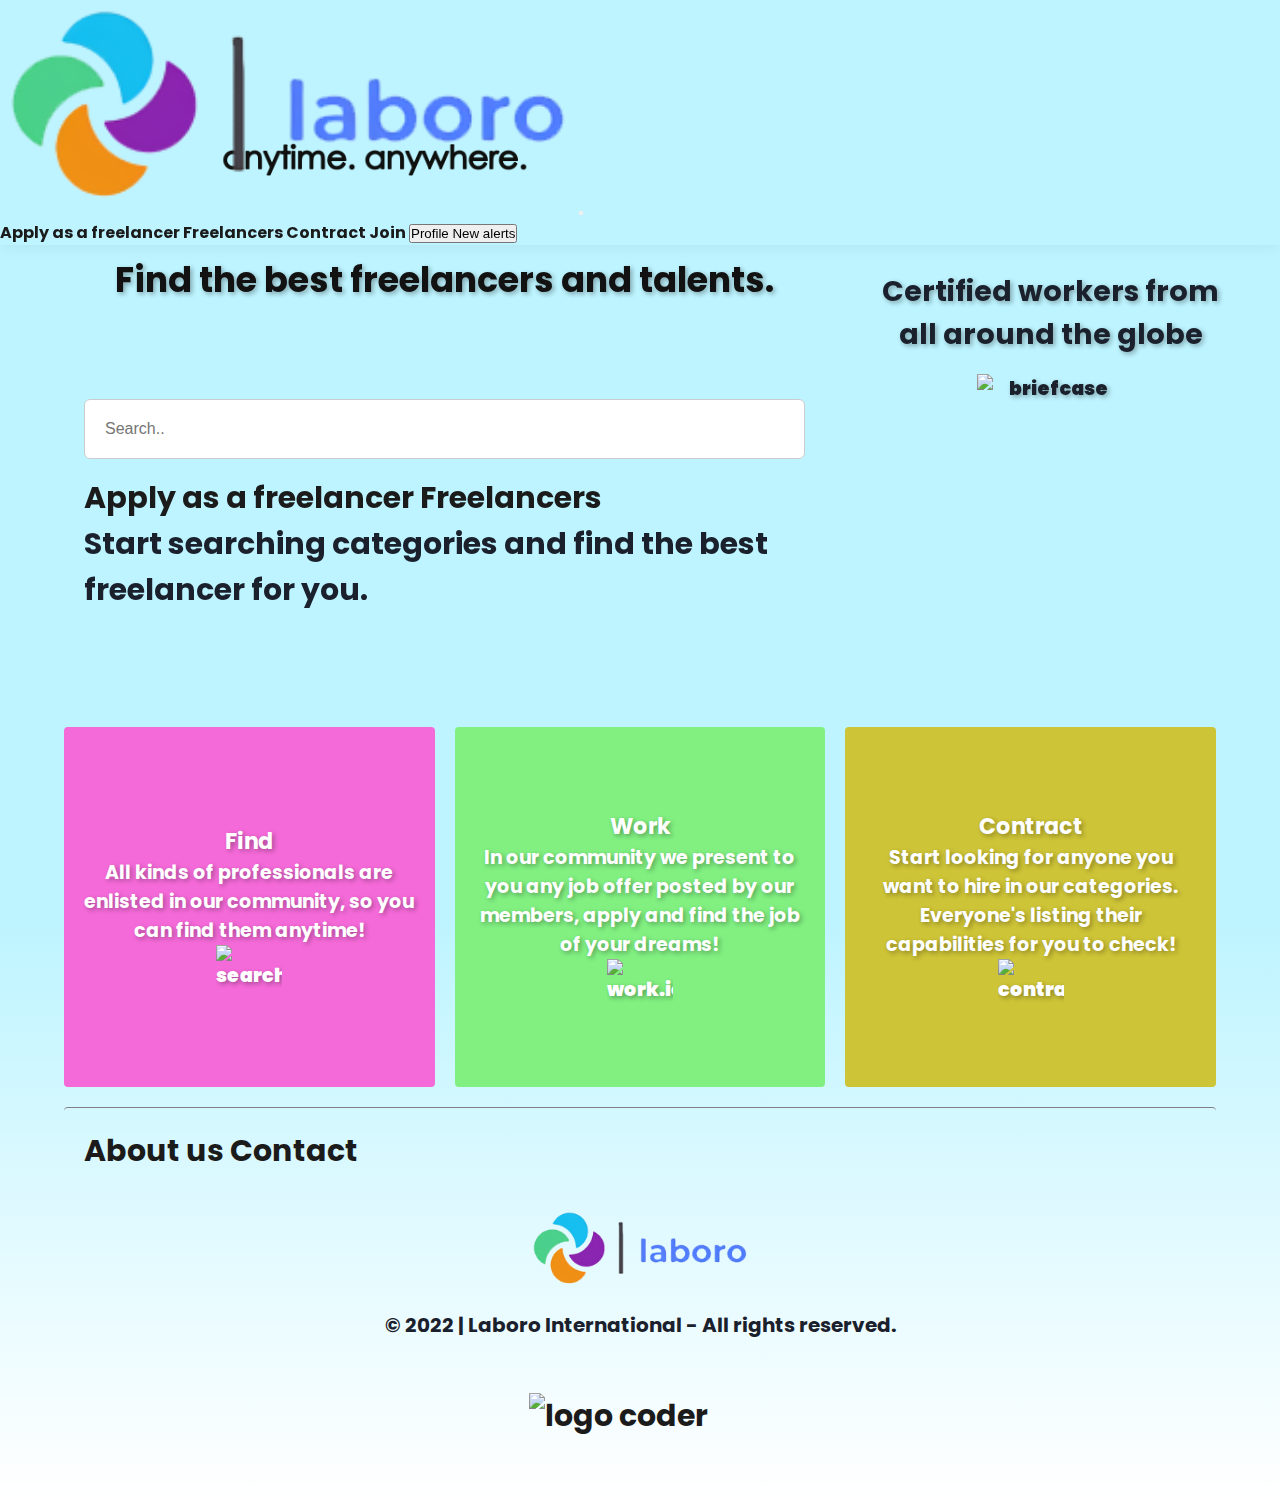
==== commit b9bde28b: "Retoques Finales" ====
--- a/index.html
+++ b/index.html
@@ -4,11 +4,14 @@
     <meta charset="UTF-8">
     <meta http-equiv="X-UA-Compatible" content="IE=edge">
     <meta name="viewport" content="width=device-width, initial-scale=1.0">
+    <meta name="description" content="Find the best freelancers. Professionals and Talents from all around the world. Hire today!">
+    <meta name="keywords" content="Freelancers, Business, Hiring, Talents, Workspace">
     <!-- CDN BS -->
     <link href="https://cdn.jsdelivr.net/npm/bootstrap@5.1.3/dist/css/bootstrap.min.css" rel="stylesheet" integrity="sha384-1BmE4kWBq78iYhFldvKuhfTAU6auU8tT94WrHftjDbrCEXSU1oBoqyl2QvZ6jIW3" crossorigin="anonymous">
     <link rel="stylesheet" href="./estilos/style.css">
     <link href="https://unpkg.com/aos@2.3.1/dist/aos.css" rel="stylesheet">
-    <title>Document</title>
+    <link rel="icon" type="image/x-icon" href="./images/logoIcon.png">
+    <title>Laboro: Find the best Freelancers and Talents</title>
 </head>
 <body>
 
@@ -21,7 +24,7 @@
        <button class="navbar-toggler" type="button" data-bs-toggle="collapse" data-bs-target="#navbarNav" aria-controls="navbarNav" aria-expanded="false" aria-label="Toggle navigation">
          <span class="navbar-toggler-icon"></span>
        </button>
-       <div class="collapse navbar-collapse" id="navbarNav">
+       <div class="collapse navbar-collapse justify-content-end flex-lg-nowrap" id="navbarNav">
         <div class="d-flex flex-row-reverse">
          <ul class="navbar-nav">
            <li class="nav-item">
@@ -36,6 +39,13 @@
            <li class="nav-item">
             <a class="nav-link" href="./page_sections/join.html">Join</a>
            </li>
+            <a href="./page_sections/profile.html"><button  type="button" class="btn btn-primary position-relative">
+            Profile
+            <span class="position-absolute top-0 start-100 translate-middle p-2 bg-danger border border-light rounded-circle">
+              <span class="visually-hidden">New alerts</span>
+            </span>
+          </button>
+        </a>
          </ul>
         </div>
        </div>
@@ -76,24 +86,15 @@
             </div>
 
 
-            <div class="align-one">
+            <div>
                 <div data-aos="fade-right"
                 data-aos-easing="linear"
-                data-aos-duration="2450" class="mainButtons">
+                data-aos-duration="2450">
 
-                    <nav>
-                        <ul>
-
-                             <li>
-                             <a class="hiring" href="./page_sections/signup.html">Apply as a freelancer</a>
-                             </li>
-                             <li>
-                             <a class="freelancers" href="./page_sections/freelancers.html">Freelancers</a>
-                             </li>
-
-                        </ul>
-
-                    </nav>
+                <div class="d-grid gap-2 d-md-block mb-1">
+                    <a href="./page_sections/signup.html" class="btn btn-outline-primary btn-lg" role="button"><span class="fw-bold">Apply as a freelancer</span></a>
+                    <a href="./page_sections/freelancers.html" class="btn btn-outline-secondary btn-lg" role="button"><span class="fw-bold">Freelancers</span></a>
+                </div>
 
             </div>
 
@@ -153,18 +154,10 @@
 
         <footer class="footer">
 
-            <nav>
-    
-                <ul>
-                    <li class="footerNav">
-                        <a href="./page_sections/about.html">About us</a>
-                    </li>
-                    <li class="footerNav">
-                        <a href="./page_sections/contact.html">Contact</a>
-                    </li>
-                </ul>
-            </nav>
-       
+        <div class="d-grid gap-2 col-6 mx-auto botonesFooter">
+            <a href="./page_sections/about.html" class="btn btn-outline-secondary btn-lg" role="button"><span class="fw-bold">About us</span></a>
+            <a href="./page_sections/contact.html" class="btn btn-outline-secondary btn-lg" role="button"><span class="fw-bold">Contact</span></a>
+        </div>
     
         <a href="./page_sections/join.html"><img class="logoFooter" src="./images/logo.png" alt="logo footer"></a>
     
--- a/estilos/style.css
+++ b/estilos/style.css
@@ -30,40 +30,12 @@
   list-style-type: none;
 }
 
-/*MAPS*/
-.btn--twitter {
-  background-color: #55aCee;
-}
-
-.btn--facebook {
-  background-color: #3a5795;
-}
-
-.btn--instagram {
-  background-color: rgba(204, 34, 85, 0.9333333333);
-}
-
-/*EXTEND*/
-.redSocial, .redsocial--sample, .redsocial--social {
-  border: 3px solid aquamarine;
-  background-color: crimson;
-}
-
-.redsocial--social {
-  color: white;
-  border-radius: 10px;
-}
-
-.redsocial--sample {
-  font-size: large;
-  color: #3a5795;
-}
-
-/*MIXIN*/
-.my_mixin {
-  height: 60px;
-  width: 600px;
-  background-color: lightgoldenrodyellow;
+.text-custom {
+  color: #0062ff !important;
+}
+
+.badge {
+  margin: 5px;
 }
 
 /* GRIDS BASE INDEX */
@@ -84,7 +56,7 @@
   top: 0;
   z-index: 10;
   width: 100%;
-  box-shadow: 0 4px 16px 0 rgba(0, 0, 0, 0.05);
+  box-shadow: 0 4px 16px 0 rgba(0, 0, 0, 0.0509803922);
 }
 .header .logo {
   width: 45%;
@@ -113,7 +85,7 @@
   font-size: 19px;
   font-weight: 900;
   margin-bottom: 5%;
-  margin-top: 30%;
+  margin-top: 50%;
   margin-left: 20%;
   text-align: center;
   text-shadow: 2px 2px 5px rgba(0, 0, 0, 0.329);
@@ -138,27 +110,6 @@
   display: block;
 }
 
-.freelancers,
-.hiring {
-  background-color: #ffffff;
-  text-align: center;
-  padding: 8px;
-  text-decoration: none;
-  font-size: 25px;
-  line-height: 25px;
-  border: 1px solid rgb(184, 200, 228);
-  border-radius: 15px;
-  margin: 40px;
-  display: flex;
-  transition-duration: 0.4s;
-  list-style-type: none;
-}
-.freelancers:hover,
-.hiring:hover {
-  background-color: rgb(210, 211, 226);
-  color: black;
-}
-
 .about {
   font-size: 24px;
   margin-bottom: 5%;
@@ -177,6 +128,65 @@
 
 .textsContent {
   margin-top: 20%;
+}
+
+body {
+  margin-top: 20px;
+  color: #1a202c;
+  text-align: left;
+  background-color: #e2e8f0;
+}
+
+.main-body {
+  padding: 15px;
+}
+
+.card {
+  box-shadow: 0 1px 3px 0 rgba(0, 0, 0, 0.1), 0 1px 2px 0 rgba(0, 0, 0, 0.06);
+}
+
+.card {
+  position: relative;
+  display: flex;
+  flex-direction: column;
+  min-width: 0;
+  word-wrap: break-word;
+  background-color: #fff;
+  background-clip: border-box;
+  border: 0 solid rgba(0, 0, 0, 0.125);
+  border-radius: 0.25rem;
+}
+
+.card-body {
+  flex: 1 1 auto;
+  min-height: 1px;
+  padding: 1rem;
+}
+
+.gutters-sm {
+  margin-right: -8px;
+  margin-left: -8px;
+}
+
+.gutters-sm > .col, .gutters-sm > [class*=col-] {
+  padding-right: 8px;
+  padding-left: 8px;
+}
+
+.mb-3, .my-3 {
+  margin-bottom: 1rem !important;
+}
+
+.bg-gray-300 {
+  background-color: #e2e8f0;
+}
+
+.h-100 {
+  height: 100% !important;
+}
+
+.shadow-none {
+  box-shadow: none !important;
 }
 
 /* ÁREA PERSONALIZACIÓN SIDEBAR */
@@ -269,46 +279,8 @@
   flex-direction: column;
   text-align: center;
 }
-.contenedor .footer footer nav ul li {
-  display: inline-block;
-  list-style-type: none;
-  font-size: 20px;
-  color: gray;
-  margin: 5%;
-  font-family: "Poppins", sans-serif;
-  font-size: 19px;
-  font-weight: 900;
-  border: 1px solid rgb(184, 200, 228);
-  padding: 8px;
-  border-radius: 15px;
-  display: flex;
-  text-align: center;
-  transition-duration: 0.4s;
-}
-.contenedor .footer footer nav ul li:hover {
-  background-color: rgb(210, 211, 226);
-  color: black;
-}
-
-.footerNav {
-  display: inline-block;
-  list-style-type: none;
-  font-size: 20px;
-  color: gray;
-  margin: 5%;
-  font-family: "Poppins", sans-serif;
-  font-size: 19px;
-  font-weight: 900;
-  border: 1px solid rgb(184, 200, 228);
-  padding: 8px;
-  border-radius: 15px;
-  display: flex;
-  text-align: center;
-  transition-duration: 0.4s;
-}
-.footerNav:hover {
-  background-color: rgb(210, 211, 226);
-  color: black;
+.contenedor .footer footer .textoBotones {
+  font-weight: bolder;
 }
 
 .footerCompany {
@@ -394,6 +366,10 @@
   .logoLaboro {
     width: 80%;
   }
+
+  .logo {
+    width: 35%;
+  }
 }
 /* Tablet */
 @media (min-width: 769px) and (max-width: 1023px) {
